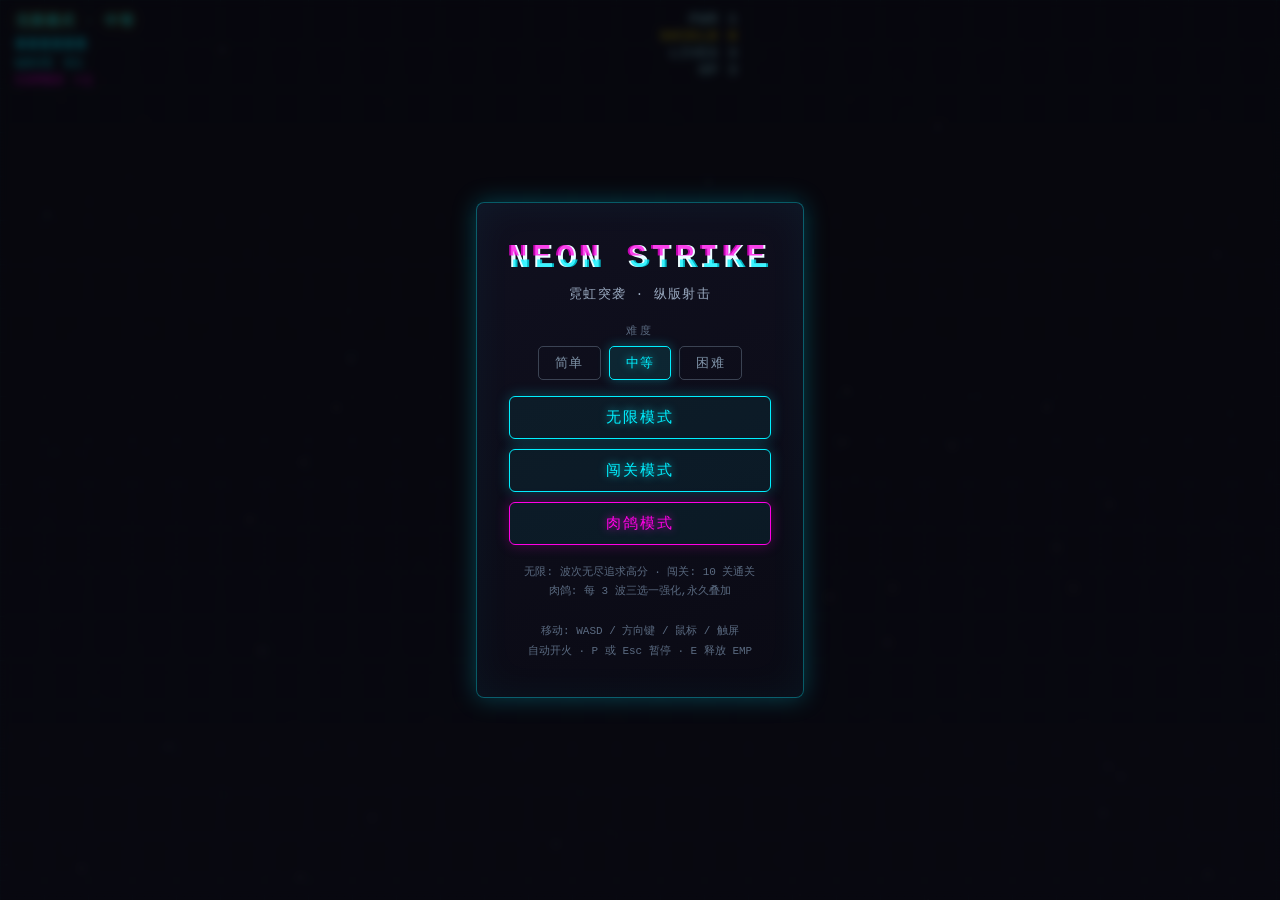
==== win/assets/www/index.html @ 699b4206 "feat: Windows 桌面版(WebView2 壳) + sync-assets 双目标同步 - win/:WinForms + WebView2 壳,单文件自包含 exe(net8.0-win" ====
<!DOCTYPE html>
<html lang="zh-CN">
<head>
<meta charset="UTF-8">
<meta name="viewport" content="width=device-width, initial-scale=1, maximum-scale=1, user-scalable=no, viewport-fit=cover">
<title>NEON STRIKE · 霓虹突袭</title>
<link rel="manifest" href="manifest.json">
<meta name="theme-color" content="#080c1a">
<!-- iOS PWA 支持:添加到主屏幕即全屏离线运行 -->
<meta name="apple-mobile-web-app-capable" content="yes">
<meta name="apple-mobile-web-app-status-bar-style" content="black-translucent">
<meta name="apple-mobile-web-app-title" content="NEON STRIKE">
<link rel="apple-touch-icon" href="icons/apple-touch-icon.png">
<link rel="icon" type="image/png" sizes="512x512" href="icons/icon-512.png">
<link rel="stylesheet" href="style.css">
</head>
<body>
  <canvas id="game"></canvas>

  <div id="hud">
    <div class="hud-left">
      <span class="stat mode-tag" id="mode-tag">无限模式</span>
      <span class="stat" id="hud-score">000000</span>
      <span class="stat" id="hud-wave">WAVE 01</span>
      <span class="stat" id="hud-combo">COMBO ×1</span>
    </div>
    <div class="hud-right">
      <span class="stat" id="hud-weapon">PWR 1</span>
      <span class="stat" id="hud-shield">SHIELD 0</span>
      <span class="stat" id="hud-lives">LIVES 3</span>
      <span class="stat" id="hud-hp">HP 3</span>
      <span class="stat hud-buff" id="hud-buff" style="display:none"></span>
    </div>
    <div class="hud-actions">
      <button id="btn-pause" class="pause-btn" title="暂停(P)">⏸</button>
    </div>
  </div>
  <button id="btn-emp" class="emp-btn" title="EMP 冲击(E)"><span id="emp-cd"></span>E</button>

  <div id="overlay">
    <div class="panel" id="panel-start">
      <h1 class="glitch" data-text="NEON STRIKE">NEON STRIKE</h1>
      <p class="sub">霓虹突袭 · 纵版射击</p>
      <div class="diff-select">
        <span class="diff-label">难度</span>
        <div class="diff-btns">
          <button class="diff-btn" data-diff="easy">简单</button>
          <button class="diff-btn active" data-diff="normal">中等</button>
          <button class="diff-btn" data-diff="hard">困难</button>
        </div>
      </div>
      <div class="mode-select">
        <button class="btn mode-btn" data-mode="endless">无限模式</button>
        <button class="btn mode-btn" data-mode="campaign">闯关模式</button>
        <button class="btn mode-btn roguelike" data-mode="roguelike">肉鸽模式</button>
      </div>
      <p class="hint">无限: 波次无尽追求高分 · 闯关: 10 关通关<br>肉鸽: 每 3 波三选一强化,永久叠加<br><br>移动: WASD / 方向键 / 鼠标 / 触屏<br>自动开火 · P 或 Esc 暂停 · E 释放 EMP</p>
    </div>
    <div class="panel hidden" id="panel-pause">
      <h1>已暂停</h1>
      <div class="panel-actions">
        <button class="btn" id="btn-resume">▶ 继续</button>
        <button class="btn" id="btn-pause-restart">↻ 重新开始</button>
        <button class="btn btn-ghost" id="btn-pause-menu">⌂ 返回主菜单</button>
      </div>
    </div>
    <div class="panel hidden" id="panel-over">
      <h1 class="glitch" data-text="GAME OVER">GAME OVER</h1>
      <p class="sub">得分 <span id="final-score">0</span></p>
      <p class="sub new-record hidden" id="new-record">★ 新纪录</p>
      <div class="panel-actions">
        <button class="btn" id="btn-restart">↻ 重新开始</button>
        <button class="btn btn-ghost" id="btn-menu-over">⌂ 返回主菜单</button>
      </div>
    </div>
    <div class="panel hidden" id="panel-victory">
      <h1 class="glitch" data-text="VICTORY">VICTORY</h1>
      <p class="sub">通关！最终得分 <span id="victory-score">0</span></p>
      <p class="sub new-record hidden" id="victory-record">★ 新纪录</p>
      <div class="panel-actions">
        <button class="btn" id="btn-victory-restart">↻ 再来一局</button>
        <button class="btn btn-ghost" id="btn-menu-victory">⌂ 返回主菜单</button>
      </div>
    </div>
    <div class="panel hidden" id="panel-upgrade">
      <h1 class="upgrade-title">选择强化</h1>
      <p class="sub">三选一 · 永久生效</p>
      <div id="upgrade-cards"></div>
    </div>
  </div>

  <div id="scanlines"></div>

  <script src="js/core.js"></script>
  <script src="js/logic.js"></script>
  <script src="js/entities.js"></script>
  <script src="js/audio.js"></script>
  <script src="js/render.js"></script>
  <script src="js/game.js"></script>
  <script>
    // PWA Service Worker 注册(仅 http/https 环境,file:// 下自动跳过)
    if ('serviceWorker' in navigator && /^https?:$/.test(location.protocol)) {
      navigator.serviceWorker.register('sw.js').catch(() => {});
    }
  </script>
</body>
</html>
---- win/assets/www/style.css ----
/* NEON STRIKE - style.css : cyberpunk 霓虹样式 + HUD/覆盖层 */
:root {
  --bg: #0a0a12;
  --cyan: #00f0ff;
  --magenta: #ff00e5;
  --yellow: #ffe600;
  --mono: ui-monospace, "Cascadia Mono", Menlo, Consolas, "Courier New", monospace;
}

* { margin: 0; padding: 0; box-sizing: border-box; }

html, body {
  width: 100%; height: 100%;
  background: var(--bg);
  overflow: hidden;
  font-family: var(--mono);
  color: #d8d8e6;
  -webkit-user-select: none; user-select: none;
  -webkit-tap-highlight-color: transparent;
}

#game {
  position: fixed; inset: 0;
  display: block;
  width: 100%; height: 100%;
  cursor: crosshair;
  touch-action: none;
}

/* ---- HUD ---- */
#hud {
  position: fixed; top: 0; left: 0; right: 0;
  display: flex; justify-content: space-between; align-items: flex-start;
  padding: 12px 16px;
  /* iPhone 刘海屏安全区:PWA 全屏时状态栏悬浮,HUD 不能被遮挡 */
  padding-top: calc(12px + env(safe-area-inset-top, 0px));
  padding-left: calc(16px + env(safe-area-inset-left, 0px));
  padding-right: calc(16px + env(safe-area-inset-right, 0px));
  pointer-events: none;
  z-index: 10;
}
.hud-left, .hud-right { display: flex; flex-direction: column; gap: 2px; }
.hud-right { align-items: flex-end; }
.stat {
  font-size: 13px; letter-spacing: 0.15em; text-transform: uppercase;
  color: #cfeff2;
  text-shadow: 0 0 6px rgba(0,240,255,0.65), 0 0 14px rgba(0,240,255,0.35);
}
.hud-left .stat { color: var(--cyan); }
#hud-score { font-size: 16px; font-weight: 700; }
#hud-combo { color: var(--magenta); text-shadow: 0 0 6px rgba(255,0,229,0.7); }
#hud-shield { color: var(--yellow); text-shadow: 0 0 6px rgba(255,230,0,0.6); }

/* v1.2: buff 状态条(狂暴/冰霜剩余时间) */
.hud-buff {
  color: var(--red, #ff3355);
  text-shadow: 0 0 6px rgba(255,51,85,0.7);
  font-weight: 700;
}

/* ---- 覆盖层 ---- */
#overlay {
  position: fixed; inset: 0;
  display: flex; align-items: center; justify-content: center;
  background: rgba(6,6,12,0.72);
  backdrop-filter: blur(4px);
  z-index: 20;
}
#overlay.hidden { display: none; }

.panel {
  min-width: 300px; max-width: 90vw;
  padding: 36px 32px;
  text-align: center;
  background: linear-gradient(160deg, #10101f, #0a0a14);
  border: 1px solid rgba(0,240,255,0.35);
  border-radius: 8px;
  box-shadow: 0 0 24px rgba(0,240,255,0.25), inset 0 0 40px rgba(0,240,255,0.05);
}
.panel h1 {
  font-size: 34px; letter-spacing: 0.1em;
  color: #eafeff;
  margin-bottom: 8px;
  text-transform: uppercase;
}
.panel .sub { color: #9aaac0; font-size: 13px; letter-spacing: 0.1em; margin-bottom: 20px; }
.panel .hint { color: #5a6a80; font-size: 11px; line-height: 1.8; margin-top: 18px; }
.new-record { color: var(--yellow) !important; text-shadow: 0 0 8px rgba(255,230,0,0.7); }

.btn {
  display: inline-block;
  padding: 12px 34px;
  font-family: var(--mono); font-size: 15px; letter-spacing: 0.15em;
  color: var(--cyan);
  background: rgba(0,240,255,0.06);
  border: 1px solid var(--cyan);
  border-radius: 6px;
  cursor: pointer;
  text-transform: uppercase;
  text-shadow: 0 0 8px rgba(0,240,255,0.7);
  box-shadow: 0 0 14px rgba(0,240,255,0.25);
  transition: all .15s;
}
.btn:hover {
  background: rgba(0,240,255,0.16);
  box-shadow: 0 0 22px rgba(0,240,255,0.5);
  color: #ffffff;
}

/* 面板按钮组:纵向排列 */
.panel-actions {
  display: flex; flex-direction: column; gap: 10px;
  align-items: center;
}
.panel-actions .btn { width: 200px; }
/* 次要按钮(返回主菜单):更收敛的样式 */
.btn-ghost {
  color: #7f93a8;
  background: transparent;
  border-color: rgba(127,147,168,0.5);
  text-shadow: none;
  box-shadow: none;
  font-size: 13px;
  padding: 10px 34px;
}
.btn-ghost:hover {
  background: rgba(127,147,168,0.14);
  box-shadow: 0 0 14px rgba(127,147,168,0.25);
  color: #dfe8f2;
}

/* ---- glitch 标题故障效果 ---- */
.glitch { position: relative; }
.glitch::before, .glitch::after {
  content: attr(data-text);
  position: absolute; left: 0; top: 0; width: 100%;
  overflow: hidden;
  opacity: 0.75;
}
.glitch::before {
  color: var(--magenta);
  transform: translate(-2px, 0);
  clip-path: inset(0 0 55% 0);
  animation: glitch-a 2.4s infinite steps(1);
}
.glitch::after {
  color: var(--cyan);
  transform: translate(2px, 0);
  clip-path: inset(55% 0 0 0);
  animation: glitch-b 2.8s infinite steps(1);
}
@keyframes glitch-a {
  0%, 91%, 100% { transform: translate(-2px, 0); }
  92% { transform: translate(-5px, -2px); }
  94% { transform: translate(3px, 1px); }
  96% { transform: translate(-2px, 0); }
}
@keyframes glitch-b {
  0%, 86%, 100% { transform: translate(2px, 0); }
  88% { transform: translate(5px, 2px); }
  91% { transform: translate(-3px, -1px); }
  93% { transform: translate(2px, 0); }
}

/* ---- 扫描线叠加层 ---- */
#scanlines {
  position: fixed; inset: 0;
  pointer-events: none;
  z-index: 5;
  background: repeating-linear-gradient(
    0deg,
    rgba(0,0,0,0.18) 0px, rgba(0,0,0,0.18) 1px,
    transparent 1px, transparent 3px
  );
  mix-blend-mode: multiply;
  opacity: 0.55;
}

.hidden { display: none !important; }

/* ---- 模式标签 ---- */
.mode-tag {
  color: var(--yellow);
  text-shadow: 0 0 8px rgba(255,230,0,0.75);
  font-weight: 700;
  margin-bottom: 4px;
}

/* ---- 难度选择 ---- */
.diff-select {
  display: flex; flex-direction: column; align-items: center; gap: 8px;
  margin-bottom: 16px;
}
.diff-label {
  font-size: 11px; letter-spacing: 0.3em; color: #5a6a80; text-transform: uppercase;
}
.diff-btns { display: flex; gap: 8px; }
.diff-btn {
  padding: 7px 16px;
  font-family: var(--mono); font-size: 13px; letter-spacing: 0.1em;
  color: #7f93a8;
  background: transparent;
  border: 1px solid rgba(127,147,168,0.4);
  border-radius: 5px;
  cursor: pointer;
  transition: all .15s;
}
.diff-btn:hover { color: #cfeff2; border-color: rgba(0,240,255,0.6); }
.diff-btn.active {
  color: var(--cyan);
  border-color: var(--cyan);
  background: rgba(0,240,255,0.10);
  text-shadow: 0 0 8px rgba(0,240,255,0.7);
  box-shadow: 0 0 12px rgba(0,240,255,0.3);
}

/* ---- 模式选择按钮组 ---- */
.mode-select {
  display: flex; flex-direction: column; gap: 10px;
  margin-bottom: 4px;
}
.mode-btn { width: 100%; padding: 11px 20px; }
.mode-btn.roguelike {
  color: var(--magenta);
  border-color: var(--magenta);
  text-shadow: 0 0 8px rgba(255,0,229,0.7);
  box-shadow: 0 0 14px rgba(255,0,229,0.25);
}
.mode-btn.roguelike:hover { background: rgba(255,0,229,0.16); box-shadow: 0 0 22px rgba(255,0,229,0.5); color: #fff; }

/* ---- 肉鸽升级三选一卡片 ---- */
.upgrade-title { color: var(--magenta) !important; text-shadow: 0 0 12px rgba(255,0,229,0.8); }
#upgrade-cards {
  display: flex; flex-direction: column; gap: 12px;
  margin-top: 16px;
}
.perk-card {
  display: flex; flex-direction: column; gap: 4px;
  padding: 16px 18px;
  text-align: left;
  font-family: var(--mono);
  background: rgba(255,0,229,0.05);
  border: 1px solid rgba(255,0,229,0.45);
  border-radius: 6px;
  color: #eafeff;
  cursor: pointer;
  transition: all .15s;
}
.perk-card:hover {
  background: rgba(255,0,229,0.16);
  box-shadow: 0 0 20px rgba(255,0,229,0.45);
  transform: translateX(4px);
}
/* ---- HUD 右上角操作按钮组(暂停,流式布局不重叠) ---- */
.hud-actions {
  display: flex; gap: 8px; align-items: center;
  pointer-events: auto;
}

/* ---- 暂停按钮 (右上角 HUD 组内) ---- */
.pause-btn {
  width: 36px; height: 36px; border-radius: 6px;
  background: rgba(10,10,20,0.6);
  border: 1px solid rgba(0,240,255,0.4);
  color: var(--cyan);
  font-size: 15px; cursor: pointer;
  text-shadow: 0 0 6px rgba(0,240,255,0.6);
  transition: all .15s;
}
.pause-btn:hover {
  background: rgba(0,240,255,0.12);
  box-shadow: 0 0 14px rgba(0,240,255,0.4);
}

/* ---- EMP 技能按钮(右下角,冷却倒计) ---- */
.emp-btn {
  position: fixed; right: 16px; bottom: 24px;
  width: 56px; height: 56px; border-radius: 50%;
  background: rgba(0,240,255,0.08);
  border: 2px solid rgba(0,240,255,0.6);
  color: var(--cyan);
  font-family: var(--mono); font-size: 15px; font-weight: 700;
  cursor: pointer;
  text-shadow: 0 0 8px rgba(0,240,255,0.7);
  box-shadow: 0 0 16px rgba(0,240,255,0.3);
  transition: all .15s;
  z-index: 10;
  display: none; /* 游戏中由 JS 控制显隐 */
}
.emp-btn:hover { background: rgba(0,240,255,0.2); box-shadow: 0 0 24px rgba(0,240,255,0.6); }
.emp-btn.cooldown { opacity: 0.45; cursor: default; }
.emp-btn #emp-cd { position: absolute; top: 6px; left: 0; right: 0; font-size: 10px; }
@media (pointer: coarse), (max-width: 640px) {
  .pause-btn { width: 44px; height: 44px; font-size: 17px; }
  .emp-btn { width: 64px; height: 64px; font-size: 17px; right: 12px; bottom: 88px; }
}
.perk-label {
  font-size: 17px; font-weight: 700; letter-spacing: 0.06em;
  color: var(--magenta);
  text-shadow: 0 0 8px rgba(255,0,229,0.7);
}
.perk-desc { font-size: 12px; color: #c9b8d8; letter-spacing: 0.04em; }
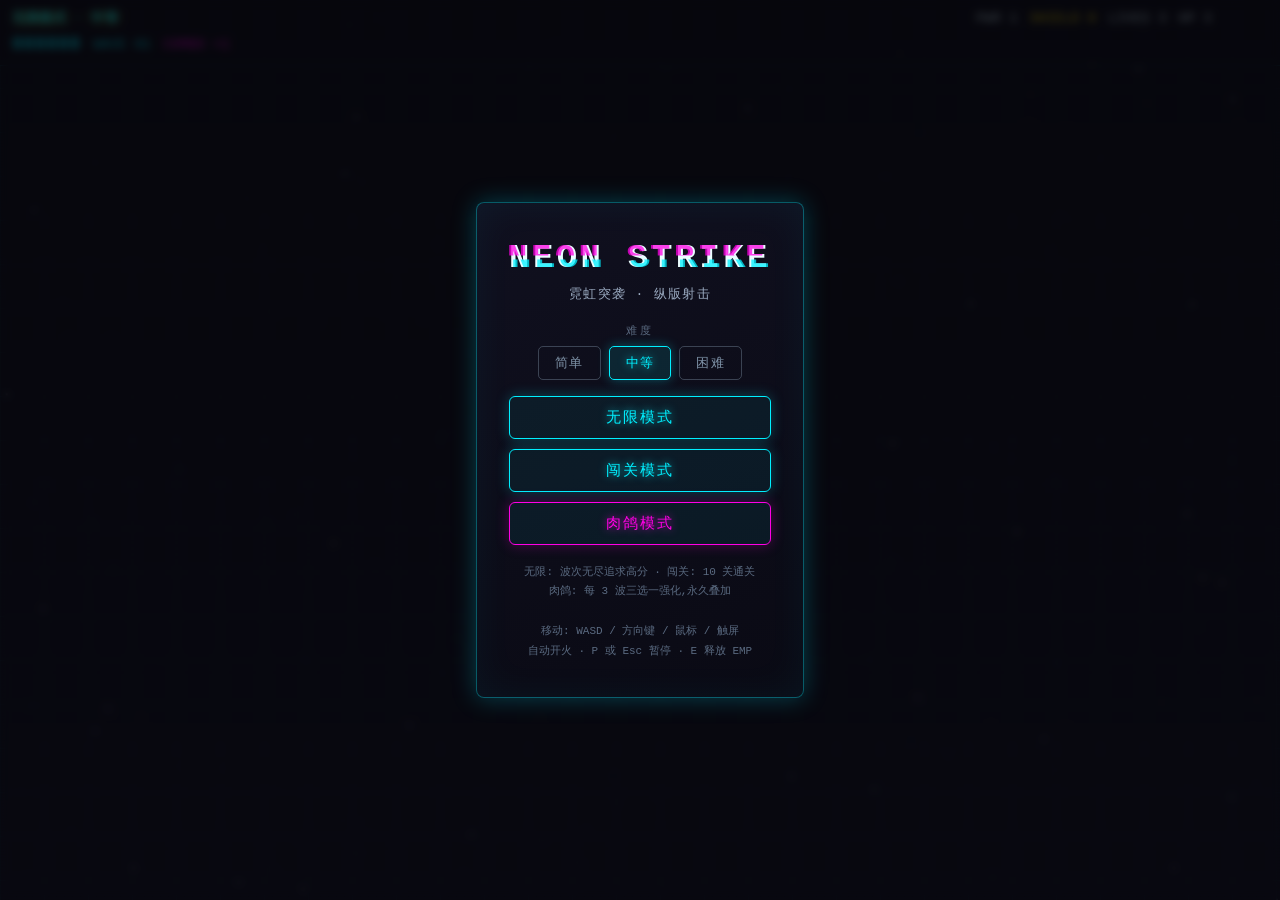
==== commit 1a150e2b: "feat: release v1.4.0 with boss music and responsive controls" ====
--- a/win/assets/www/index.html
+++ b/win/assets/www/index.html
@@ -32,10 +32,15 @@
       <span class="stat hud-buff" id="hud-buff" style="display:none"></span>
     </div>
     <div class="hud-actions">
-      <button id="btn-pause" class="pause-btn" title="暂停(P)">⏸</button>
+      <button id="btn-pause" class="pause-btn" title="暂停(P)" aria-label="暂停游戏"><span class="pause-icon" aria-hidden="true"></span></button>
+    </div>
+    <div id="boss-hud" class="boss-hud hidden">
+      <div class="boss-heading"><span id="boss-name"></span><span id="boss-phase"></span></div>
+      <div id="boss-health" class="boss-health" role="progressbar" aria-label="Boss 生命值" aria-valuemin="0" aria-valuemax="100"><div id="boss-health-fill"></div></div>
+      <div class="boss-detail"><span id="boss-skill"></span><span id="boss-music"></span></div>
     </div>
   </div>
-  <button id="btn-emp" class="emp-btn" title="EMP 冲击(E)"><span id="emp-cd"></span>E</button>
+  <button id="btn-emp" class="emp-btn" title="EMP 冲击(E)" aria-label="释放 EMP"><svg class="emp-ring" viewBox="0 0 80 80" aria-hidden="true"><circle class="emp-ring-track" cx="40" cy="40" r="36"/><circle class="emp-ring-fill" cx="40" cy="40" r="36" pathLength="100"/></svg><span class="emp-label">EMP</span><span id="emp-cd">就绪</span><span class="emp-key" aria-hidden="true">E</span></button>
 
   <div id="overlay">
     <div class="panel" id="panel-start">
@@ -93,9 +98,11 @@
 
   <script src="js/core.js"></script>
   <script src="js/logic.js"></script>
+  <script src="js/bosses.js"></script>
   <script src="js/entities.js"></script>
   <script src="js/audio.js"></script>
   <script src="js/render.js"></script>
+  <script src="js/input.js"></script>
   <script src="js/game.js"></script>
   <script>
     // PWA Service Worker 注册(仅 http/https 环境,file:// 下自动跳过)
--- a/win/assets/www/style.css
+++ b/win/assets/www/style.css
@@ -30,26 +30,45 @@
 /* ---- HUD ---- */
 #hud {
   position: fixed; top: 0; left: 0; right: 0;
-  display: flex; justify-content: space-between; align-items: flex-start;
-  padding: 12px 16px;
-  /* iPhone 刘海屏安全区:PWA 全屏时状态栏悬浮,HUD 不能被遮挡 */
-  padding-top: calc(12px + env(safe-area-inset-top, 0px));
-  padding-left: calc(16px + env(safe-area-inset-left, 0px));
-  padding-right: calc(16px + env(safe-area-inset-right, 0px));
-  pointer-events: none;
-  z-index: 10;
-}
-.hud-left, .hud-right { display: flex; flex-direction: column; gap: 2px; }
-.hud-right { align-items: flex-end; }
-.stat {
-  font-size: 13px; letter-spacing: 0.15em; text-transform: uppercase;
-  color: #cfeff2;
-  text-shadow: 0 0 6px rgba(0,240,255,0.65), 0 0 14px rgba(0,240,255,0.35);
-}
+  display: grid; grid-template-columns: minmax(0, 1fr) minmax(0, 1fr) 44px;
+  gap: 8px 12px; align-items: start;
+  padding: calc(10px + env(safe-area-inset-top, 0px)) calc(12px + env(safe-area-inset-right, 0px)) 8px calc(12px + env(safe-area-inset-left, 0px));
+  background: linear-gradient(180deg, rgba(10,10,18,.93), rgba(10,10,18,.68));
+  border-bottom: 1px solid rgba(0,240,255,.18);
+  pointer-events: none; z-index: 10;
+}
+.hud-left, .hud-right { display: flex; flex-wrap: wrap; gap: 4px 12px; min-width: 0; align-items: center; }
+.hud-right { justify-content: flex-end; }
+.stat { font-size: clamp(10px, 1.5vw, 13px); line-height: 1.4; letter-spacing: .04em; color: #cfeff2; white-space: nowrap; }
 .hud-left .stat { color: var(--cyan); }
-#hud-score { font-size: 16px; font-weight: 700; }
-#hud-combo { color: var(--magenta); text-shadow: 0 0 6px rgba(255,0,229,0.7); }
-#hud-shield { color: var(--yellow); text-shadow: 0 0 6px rgba(255,230,0,0.6); }
+#mode-tag { width: 100%; margin: 0; overflow: hidden; text-overflow: ellipsis; }
+#hud-score { font-size: clamp(14px, 2vw, 18px); font-weight: 700; }
+#hud-combo { color: var(--magenta); }
+#hud-shield { color: var(--yellow); }
+.boss-hud { grid-column: 1 / -1; width: 100%; max-width: 640px; justify-self: center; min-width: 0; }
+.boss-heading, .boss-detail { display: flex; justify-content: space-between; gap: 8px; font-size: 11px; line-height: 1.5; }
+#boss-name { color: #ff80ef; font-weight: bold; }
+#boss-phase { color: var(--yellow); white-space: nowrap; }
+.boss-health { height: 8px; margin: 4px 0; border: 1px solid rgba(255,0,229,.65); background: #201224; }
+#boss-health-fill { height: 100%; width: 100%; background: var(--magenta); box-shadow: 0 0 8px rgba(255,0,229,.5); transform-origin: left; }
+.boss-hud.phase-two #boss-health-fill { background: var(--yellow); }
+#boss-skill { color: #d8d8e6; }
+#boss-music { color: #8c9dab; overflow: hidden; text-overflow: ellipsis; white-space: nowrap; }
+.boss-hud.charging #boss-skill { color: #ff667d; }
+@media (max-width: 480px) {
+  #hud { gap: 6px 8px; padding-left: calc(8px + env(safe-area-inset-left, 0px)); padding-right: calc(8px + env(safe-area-inset-right, 0px)); }
+  .hud-left, .hud-right { gap: 2px 8px; }
+  #hud-wave { width: 100%; }
+  .boss-heading, .boss-detail { font-size: 10px; }
+}
+@media (max-height: 480px) and (min-width: 481px) {
+  #hud { padding-top: calc(4px + env(safe-area-inset-top, 0px)); padding-bottom: 4px; gap: 3px 10px; }
+  #mode-tag { width: auto; }
+  .stat { font-size: 10px; }
+  #hud-score { font-size: 13px; }
+  .boss-detail { display: none; }
+  .boss-health { margin: 2px 0; height: 6px; }
+}
 
 /* v1.2: buff 状态条(狂暴/冰霜剩余时间) */
 .hud-buff {
@@ -69,7 +88,7 @@
 #overlay.hidden { display: none; }
 
 .panel {
-  min-width: 300px; max-width: 90vw;
+  min-width: min(300px, 94vw); max-width: 94vw;
   padding: 36px 32px;
   text-align: center;
   background: linear-gradient(160deg, #10101f, #0a0a14);
@@ -259,7 +278,9 @@
 
 /* ---- 暂停按钮 (右上角 HUD 组内) ---- */
 .pause-btn {
-  width: 36px; height: 36px; border-radius: 6px;
+  width: 44px; height: 44px; border-radius: 6px;
+  appearance: none; -webkit-appearance: none; touch-action: none;
+  display: grid; place-items: center; padding: 0;
   background: rgba(10,10,20,0.6);
   border: 1px solid rgba(0,240,255,0.4);
   color: var(--cyan);
@@ -272,31 +293,40 @@
   box-shadow: 0 0 14px rgba(0,240,255,0.4);
 }
 
+.pause-icon { display: block; width: 14px; height: 18px; border-left: 5px solid currentColor; border-right: 5px solid currentColor; }
+.pause-btn:focus-visible, .emp-btn:focus-visible { outline: 2px solid var(--yellow); outline-offset: 3px; }
+
 /* ---- EMP 技能按钮(右下角,冷却倒计) ---- */
 .emp-btn {
-  position: fixed; right: 16px; bottom: 24px;
-  width: 56px; height: 56px; border-radius: 50%;
-  background: rgba(0,240,255,0.08);
-  border: 2px solid rgba(0,240,255,0.6);
-  color: var(--cyan);
-  font-family: var(--mono); font-size: 15px; font-weight: 700;
-  cursor: pointer;
-  text-shadow: 0 0 8px rgba(0,240,255,0.7);
-  box-shadow: 0 0 16px rgba(0,240,255,0.3);
-  transition: all .15s;
-  z-index: 10;
-  display: none; /* 游戏中由 JS 控制显隐 */
-}
-.emp-btn:hover { background: rgba(0,240,255,0.2); box-shadow: 0 0 24px rgba(0,240,255,0.6); }
-.emp-btn.cooldown { opacity: 0.45; cursor: default; }
-.emp-btn #emp-cd { position: absolute; top: 6px; left: 0; right: 0; font-size: 10px; }
+  --emp-charge: 1;
+  position: fixed; right: calc(20px + env(safe-area-inset-right, 0px)); bottom: calc(28px + env(safe-area-inset-bottom, 0px));
+  width: 80px; height: 80px; border-radius: 50%; padding: 0;
+  touch-action: none; appearance: none; -webkit-appearance: none;
+  background: radial-gradient(circle, #11323a 0%, #0b1924 65%);
+  border: 0; color: var(--cyan); font-family: var(--mono); cursor: pointer;
+  box-shadow: 0 0 22px rgba(0,240,255,.2); z-index: 10; display: none;
+}
+.emp-ring { position: absolute; inset: 0; width: 100%; height: 100%; pointer-events: none; transform: rotate(-90deg); }
+.emp-ring circle { fill: none; stroke-width: 3; }
+.emp-ring-track { stroke: #24404c; }
+.emp-ring-fill { stroke: var(--cyan); stroke-dasharray: 100; stroke-dashoffset: calc(100 * (1 - var(--emp-charge))); stroke-linecap: round; }
+.emp-label { position: absolute; top: 18px; left: 0; right: 0; font-size: 11px; letter-spacing: .18em; font-weight: bold; }
+.emp-btn #emp-cd { position: absolute; top: 35px; left: 0; right: 0; font-size: 17px; font-weight: bold; line-height: 22px; color: #edfdff; }
+.emp-key { position: absolute; bottom: -7px; left: 29px; width: 22px; height: 17px; line-height: 15px; border: 1px solid #3b6470; border-radius: 4px; background: #101d29; font-size: 10px; }
+.emp-btn.cooldown { background: #0d1823; box-shadow: none; cursor: default; }
+.emp-btn.cooldown .emp-label { color: #8199a6; }
+.emp-btn.cooldown #emp-cd { color: #d1dce3; font-variant-numeric: tabular-nums; }
+@media (hover: hover) { .emp-btn:not(.cooldown):hover { box-shadow: 0 0 28px rgba(0,240,255,.45); } }
 @media (pointer: coarse), (max-width: 640px) {
-  .pause-btn { width: 44px; height: 44px; font-size: 17px; }
-  .emp-btn { width: 64px; height: 64px; font-size: 17px; right: 12px; bottom: 88px; }
+  .emp-btn { right: calc(12px + env(safe-area-inset-right, 0px)); bottom: calc(clamp(24px, 12vh, 88px) + env(safe-area-inset-bottom, 0px)); }
+  .emp-key { display: none; }
 }
 .perk-label {
   font-size: 17px; font-weight: 700; letter-spacing: 0.06em;
   color: var(--magenta);
   text-shadow: 0 0 8px rgba(255,0,229,0.7);
 }
-.perk-desc { font-size: 12px; color: #c9b8d8; letter-spacing: 0.04em; }+.perk-desc { font-size: 12px; color: #c9b8d8; letter-spacing: 0.04em; }
+@media (max-height: 480px) { .emp-btn { width: 64px; height: 64px; bottom: calc(12px + env(safe-area-inset-bottom, 0px)); } .panel { padding: 16px; max-height: 94vh; overflow-y: auto; } }
+
+@media (max-height: 480px) { .emp-label { top: 12px; font-size: 10px; } .emp-btn #emp-cd { top: 27px; font-size: 14px; } .emp-key { display: none; } }
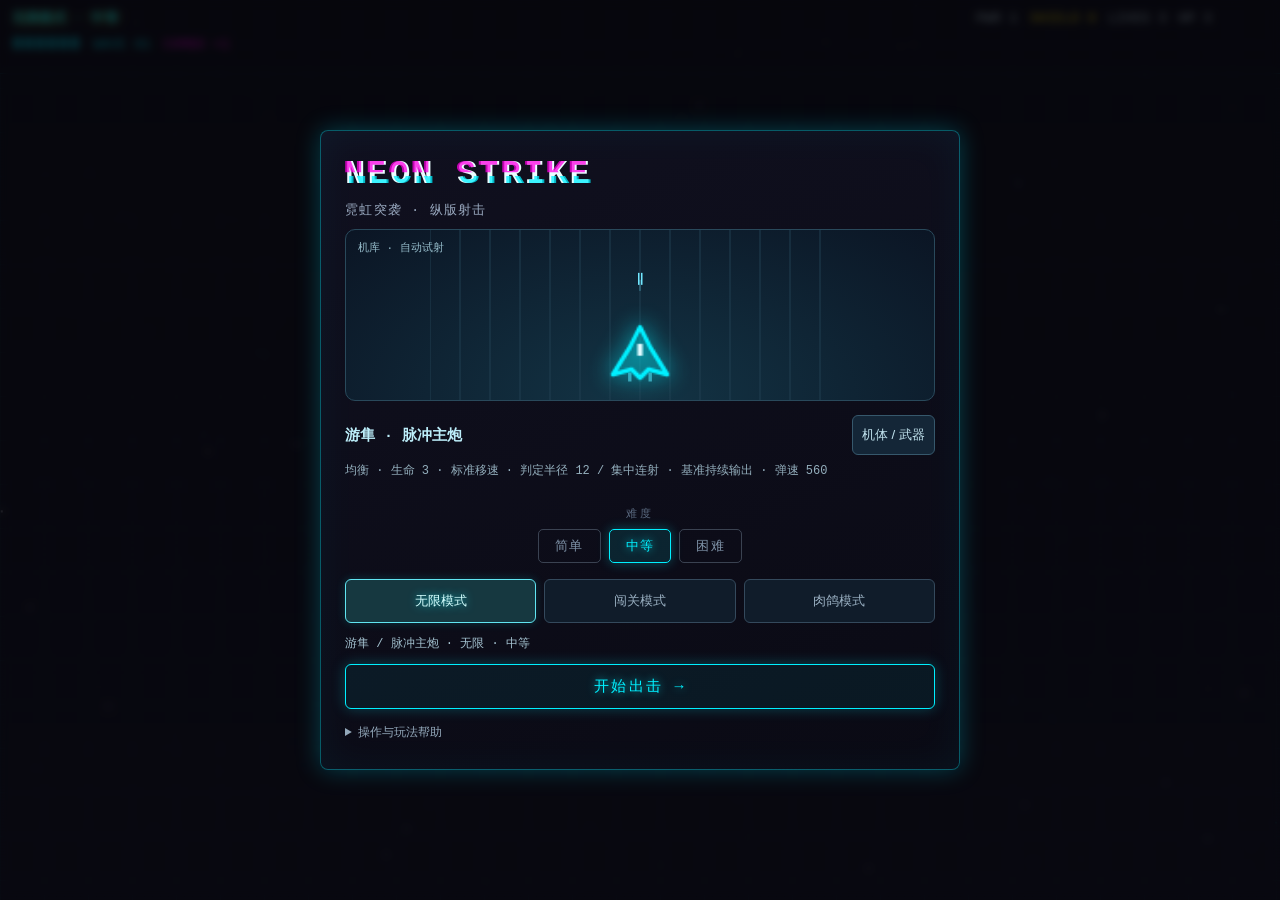
==== commit cfc45d44: "feat: release v1.5.0 with loadouts and combat expansion" ====
--- a/win/assets/www/index.html
+++ b/win/assets/www/index.html
@@ -34,6 +34,7 @@
     <div class="hud-actions">
       <button id="btn-pause" class="pause-btn" title="暂停(P)" aria-label="暂停游戏"><span class="pause-icon" aria-hidden="true"></span></button>
     </div>
+    <div id="hud-build" class="hud-build" aria-live="off"></div>
     <div id="boss-hud" class="boss-hud hidden">
       <div class="boss-heading"><span id="boss-name"></span><span id="boss-phase"></span></div>
       <div id="boss-health" class="boss-health" role="progressbar" aria-label="Boss 生命值" aria-valuemin="0" aria-valuemax="100"><div id="boss-health-fill"></div></div>
@@ -46,6 +47,10 @@
     <div class="panel" id="panel-start">
       <h1 class="glitch" data-text="NEON STRIKE">NEON STRIKE</h1>
       <p class="sub">霓虹突袭 · 纵版射击</p>
+      <div class="hangar-preview"><canvas id="hangar-canvas" width="420" height="170" aria-label="当前机体自动射击预览"></canvas><span class="preview-label">机库 · 自动试射</span></div>
+      <div class="ship-heading"><strong id="ship-name">游隼 · 脉冲主炮</strong><button id="btn-hangar" type="button" aria-expanded="false" aria-controls="hangar-options">机体 / 武器</button></div>
+      <p id="ship-description" class="ship-description"></p>
+      <div id="hangar-options" class="hidden" role="group" aria-label="自由搭配机体与武器"></div>
       <div class="diff-select">
         <span class="diff-label">难度</span>
         <div class="diff-btns">
@@ -55,11 +60,13 @@
         </div>
       </div>
       <div class="mode-select">
-        <button class="btn mode-btn" data-mode="endless">无限模式</button>
-        <button class="btn mode-btn" data-mode="campaign">闯关模式</button>
-        <button class="btn mode-btn roguelike" data-mode="roguelike">肉鸽模式</button>
+        <button class="btn mode-btn active" aria-pressed="true" data-mode="endless">无限模式</button>
+        <button class="btn mode-btn" aria-pressed="false" data-mode="campaign">闯关模式</button>
+        <button class="btn mode-btn roguelike" aria-pressed="false" data-mode="roguelike">肉鸽模式</button>
       </div>
-      <p class="hint">无限: 波次无尽追求高分 · 闯关: 10 关通关<br>肉鸽: 每 3 波三选一强化,永久叠加<br><br>移动: WASD / 方向键 / 鼠标 / 触屏<br>自动开火 · P 或 Esc 暂停 · E 释放 EMP</p>
+      <p id="launch-summary" class="launch-summary" aria-live="polite"></p>
+      <button class="btn launch-btn" id="btn-launch">开始出击 →</button>
+      <details class="game-help"><summary>操作与玩法帮助</summary><p>移动：WASD / 方向键 / 鼠标 / 触屏；自动开火。P / Esc 暂停，E 释放 EMP。手机可双指同时移动与释放 EMP。<br>无限：挑战生存与高分；闯关：完成 10 关；肉鸽：每 3 波选择强化。机型武器可继续升级，并兼容肉鸽组合。</p></details>
     </div>
     <div class="panel hidden" id="panel-pause">
       <h1>已暂停</h1>
@@ -73,6 +80,7 @@
       <h1 class="glitch" data-text="GAME OVER">GAME OVER</h1>
       <p class="sub">得分 <span id="final-score">0</span></p>
       <p class="sub new-record hidden" id="new-record">★ 新纪录</p>
+      <p id="run-over" class="run-summary"></p>
       <div class="panel-actions">
         <button class="btn" id="btn-restart">↻ 重新开始</button>
         <button class="btn btn-ghost" id="btn-menu-over">⌂ 返回主菜单</button>
@@ -82,6 +90,7 @@
       <h1 class="glitch" data-text="VICTORY">VICTORY</h1>
       <p class="sub">通关！最终得分 <span id="victory-score">0</span></p>
       <p class="sub new-record hidden" id="victory-record">★ 新纪录</p>
+      <p id="run-victory" class="run-summary"></p>
       <div class="panel-actions">
         <button class="btn" id="btn-victory-restart">↻ 再来一局</button>
         <button class="btn btn-ghost" id="btn-menu-victory">⌂ 返回主菜单</button>
@@ -90,6 +99,7 @@
     <div class="panel hidden" id="panel-upgrade">
       <h1 class="upgrade-title">选择强化</h1>
       <p class="sub">三选一 · 永久生效</p>
+      <p id="build-progress" class="build-progress"></p>
       <div id="upgrade-cards"></div>
     </div>
   </div>
@@ -103,6 +113,7 @@
   <script src="js/audio.js"></script>
   <script src="js/render.js"></script>
   <script src="js/input.js"></script>
+  <script src="js/hangar.js"></script>
   <script src="js/game.js"></script>
   <script>
     // PWA Service Worker 注册(仅 http/https 环境,file:// 下自动跳过)
--- a/win/assets/www/style.css
+++ b/win/assets/www/style.css
@@ -330,3 +330,38 @@
 @media (max-height: 480px) { .emp-btn { width: 64px; height: 64px; bottom: calc(12px + env(safe-area-inset-bottom, 0px)); } .panel { padding: 16px; max-height: 94vh; overflow-y: auto; } }
 
 @media (max-height: 480px) { .emp-label { top: 12px; font-size: 10px; } .emp-btn #emp-cd { top: 27px; font-size: 14px; } .emp-key { display: none; } }
+
+/* Combat feedback stays readable on narrow and short screens. */
+.hud-build { grid-column:1 / -1; font-size:11px; color:#9ed5dc; overflow-wrap:anywhere; }
+.run-summary,.build-progress { white-space:pre-line; text-align:left; font-size:12px; line-height:1.8; color:#b7cadc; margin:14px 0; max-width:580px; }
+.perk-unlock { display:block; color:#8dffb4; font-size:12px; margin-top:8px; }
+.panel { max-height:calc(100dvh - 24px); overflow-y:auto; box-sizing:border-box; }
+@media(max-width:480px) { .panel { padding:22px 16px; } .run-summary,.build-progress { font-size:11px; } }
+
+/* Main menu and fixed-loadout hangar */
+#panel-start{width:640px;text-align:left;padding:24px}#panel-start h1{font-size:clamp(24px,5vw,34px);letter-spacing:.06em}#panel-start>.sub{margin-bottom:10px}
+.hangar-preview{position:relative;background:radial-gradient(ellipse at bottom,#133445,#0b1524);border:1px solid #29495b;border-radius:10px;overflow:hidden}
+#hangar-canvas{display:block;width:100%;height:170px;object-fit:contain}.preview-label{position:absolute;top:10px;left:12px;font-size:11px;color:#95bbc9}
+.ship-heading{display:flex;align-items:center;justify-content:space-between;gap:12px;margin-top:14px}.ship-heading strong{color:#bceefa;font-size:15px}
+#btn-hangar,#hangar-options button{background:#142637;border:1px solid #36586c;border-radius:6px;color:#c1e3ee;padding:9px;cursor:pointer;min-height:40px}
+.ship-description{min-height:32px;color:#94afbd;font-size:12px;line-height:1.5;margin:7px 0 12px}
+#hangar-options{display:grid;grid-template-columns:repeat(3,minmax(0,1fr));gap:8px;margin-bottom:12px}#hangar-options.hidden{display:none}
+#hangar-options button.active,#panel-start .mode-btn.active{border-color:#61e5f1;background:#163840;color:#d5ffff}
+#panel-start .mode-select{display:grid;grid-template-columns:repeat(3,minmax(0,1fr));gap:8px;margin:10px 0}#panel-start .mode-btn{width:auto;font-size:13px;padding:12px 4px;letter-spacing:0}
+.launch-summary{color:#a5c3d1;font-size:12px;margin:12px 0}.launch-btn{width:100%;margin:0}.game-help{margin-top:14px;font-size:12px;color:#93a8ba;line-height:1.8}.game-help summary{cursor:pointer}.game-help p{margin-top:8px}
+@media(max-width:480px){#panel-start{padding:18px 14px}#hangar-canvas{height:140px}#hangar-options{grid-template-columns:1fr}.ship-heading strong{font-size:13px}}
+@media(max-height:480px){#hangar-canvas{height:95px}#panel-start{padding:14px}.ship-description{min-height:0}}
+
+#panel-start .mode-btn:not(.active){background:#101c2a;border-color:#34495c;color:#9bb1c3;box-shadow:none;text-shadow:none}
+#panel-start .mode-btn.active{box-shadow:0 0 10px #00dbe433}
+@media(max-height:480px) and (min-width:600px){
+#panel-start{width:760px;display:grid;grid-template-columns:1fr 1fr;gap:6px 16px}
+#panel-start h1{grid-column:1/-1;font-size:24px;margin:0}#panel-start>.sub{display:none}
+.hangar-preview{grid-column:1;grid-row:2/5}#hangar-canvas{height:135px}
+.ship-heading{grid-column:1;grid-row:5;margin:0}.ship-description{grid-column:1;grid-row:6;margin:0}
+#hangar-options{grid-column:1;grid-row:7;grid-template-columns:1fr}
+#panel-start .diff-select{grid-column:2;grid-row:2;margin:0}
+#panel-start .mode-select{grid-column:2;grid-row:3;margin:0}
+.launch-summary{grid-column:2;grid-row:4;margin:0;align-self:center}.launch-btn{grid-column:2;grid-row:5}
+.game-help{grid-column:2;grid-row:6/8;margin:0}
+}
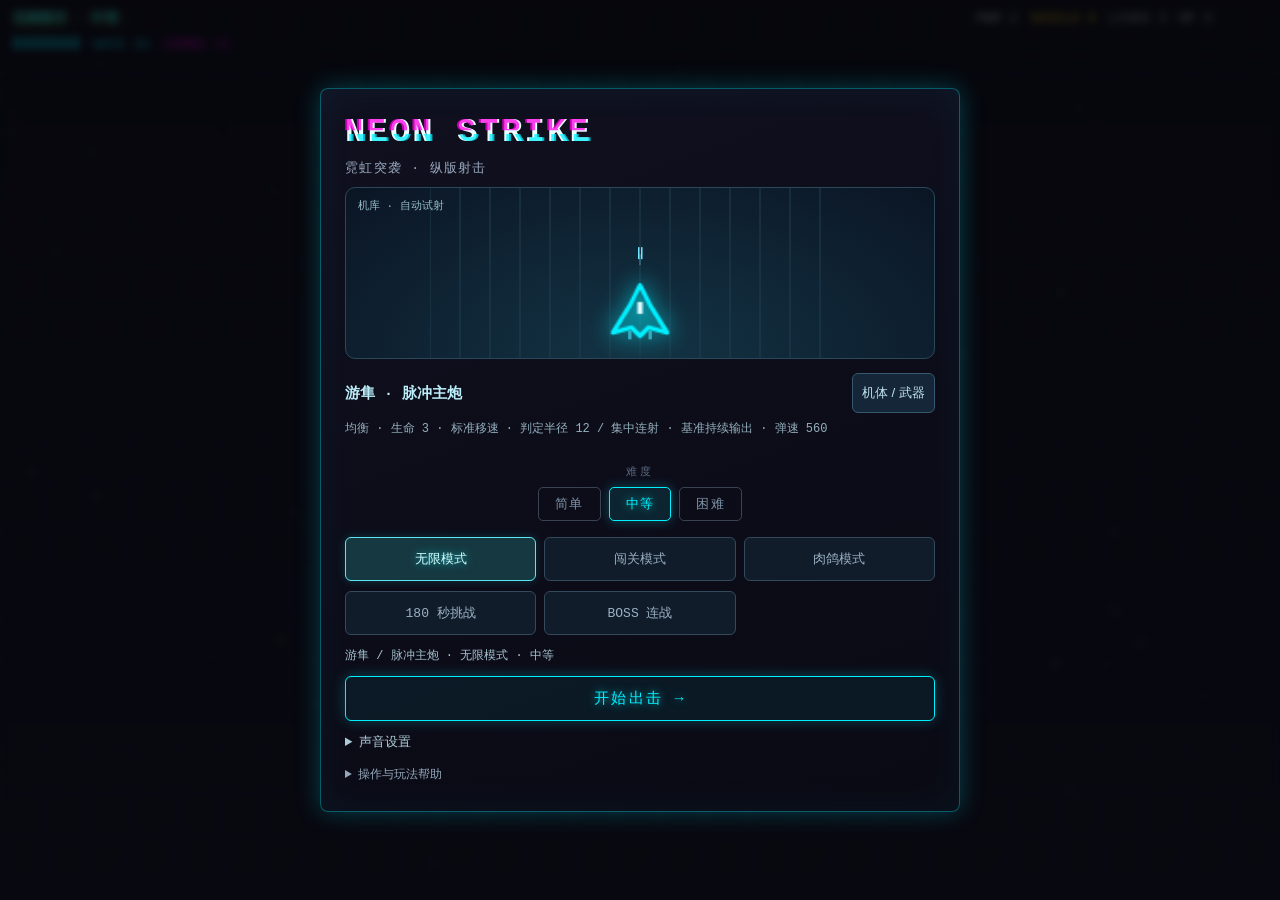
==== commit d7c83a3c: "feat: release v1.7.0 with expedition modes and combat refinements" ====
--- a/win/assets/www/index.html
+++ b/win/assets/www/index.html
@@ -26,6 +26,7 @@
     </div>
     <div class="hud-right">
       <span class="stat" id="hud-weapon">PWR 1</span>
+      <span class="stat" id="hud-firepower" aria-label="火力等级 1">PWR 1</span>
       <span class="stat" id="hud-shield">SHIELD 0</span>
       <span class="stat" id="hud-lives">LIVES 3</span>
       <span class="stat" id="hud-hp">HP 3</span>
@@ -36,13 +37,14 @@
     </div>
     <div id="hud-build" class="hud-build" aria-live="off"></div>
     <div id="boss-hud" class="boss-hud hidden">
-      <div class="boss-heading"><span id="boss-name"></span><span id="boss-phase"></span></div>
+      <div class="boss-heading"><span id="boss-name"></span><span id="boss-phase"></span><span id="boss-phase-short"></span></div>
       <div id="boss-health" class="boss-health" role="progressbar" aria-label="Boss 生命值" aria-valuemin="0" aria-valuemax="100"><div id="boss-health-fill"></div></div>
       <div class="boss-detail"><span id="boss-skill"></span><span id="boss-music"></span></div>
     </div>
   </div>
-  <button id="btn-emp" class="emp-btn" title="EMP 冲击(E)" aria-label="释放 EMP"><svg class="emp-ring" viewBox="0 0 80 80" aria-hidden="true"><circle class="emp-ring-track" cx="40" cy="40" r="36"/><circle class="emp-ring-fill" cx="40" cy="40" r="36" pathLength="100"/></svg><span class="emp-label">EMP</span><span id="emp-cd">就绪</span><span class="emp-key" aria-hidden="true">E</span></button>
+  <button id="btn-emp" class="emp-btn" title="EMP：全屏清弹、局部伤害与干扰（E）" aria-label="释放 EMP"><svg class="emp-ring" viewBox="0 0 80 80" aria-hidden="true"><circle class="emp-ring-track" cx="40" cy="40" r="36"/><circle class="emp-ring-fill" cx="40" cy="40" r="36" pathLength="100"/></svg><span class="emp-label">EMP</span><span id="emp-cd">就绪</span><span class="emp-key" aria-hidden="true">E</span></button>
 
+  <div id="emp-feedback" class="emp-feedback hidden" role="status" aria-live="polite" aria-atomic="true"></div>
   <div id="overlay">
     <div class="panel" id="panel-start">
       <h1 class="glitch" data-text="NEON STRIKE">NEON STRIKE</h1>
@@ -64,12 +66,14 @@
         <button class="btn mode-btn" aria-pressed="false" data-mode="campaign">闯关模式</button>
         <button class="btn mode-btn roguelike" aria-pressed="false" data-mode="roguelike">肉鸽模式</button>
       </div>
+      <div class="mode-select extra-modes"><button class="btn mode-btn" aria-pressed="false" data-mode="challenge">180 秒挑战</button><button class="btn mode-btn" aria-pressed="false" data-mode="bossrush">Boss 连战</button></div>
       <p id="launch-summary" class="launch-summary" aria-live="polite"></p>
       <button class="btn launch-btn" id="btn-launch">开始出击 →</button>
-      <details class="game-help"><summary>操作与玩法帮助</summary><p>移动：WASD / 方向键 / 鼠标 / 触屏；自动开火。P / Esc 暂停，E 释放 EMP。手机可双指同时移动与释放 EMP。<br>无限：挑战生存与高分；闯关：完成 10 关；肉鸽：每 3 波选择强化。机型武器可继续升级，并兼容肉鸽组合。</p></details>
+<details class="audio-settings"><summary>声音设置</summary><label>音乐 <input class="volume-control" data-volume="music" aria-label="音乐音量" type="range" min="0" max="100" value="100"></label><label>音效 <input class="volume-control" data-volume="sfx" aria-label="音效音量" type="range" min="0" max="100" value="100"></label><button type="button" class="audio-preview">试听配乐 3 秒</button></details>
+      <details class="game-help"><summary>操作与玩法帮助</summary><p>移动：WASD / 方向键 / 鼠标 / 触屏；自动开火。P / Esc 暂停，E 释放 EMP。手机可双指同时移动与释放 EMP。EMP 全屏清弹、局部伤害与眩晕，释放保护 0.25 秒；基础冷却 10 秒，暂停与选卡不计时。<br>无限：挑战生存与高分；闯关：完成 10 关；肉鸽：每 3 波强化并选择路线，首次可进化武器。180 秒挑战：固定游隼脉冲、火力 2 / 伤害 1.4，无掉落；每 60 秒增强敌群，最后一分钟迎战 Boss，坚持到计时结束。Boss 连战：五场战斗，场间选择维修或强化。机型武器可继续升级，并兼容肉鸽组合。</p></details>
     </div>
     <div class="panel hidden" id="panel-pause">
-      <h1>已暂停</h1>
+      <h1>已暂停</h1><p id="pause-details" class="pause-details"></p><details class="audio-settings"><summary>声音设置</summary><label>音乐 <input class="volume-control" data-volume="music" aria-label="音乐音量" type="range" min="0" max="100" value="100"></label><label>音效 <input class="volume-control" data-volume="sfx" aria-label="音效音量" type="range" min="0" max="100" value="100"></label><button type="button" class="audio-preview">试听配乐 3 秒</button></details>
       <div class="panel-actions">
         <button class="btn" id="btn-resume">▶ 继续</button>
         <button class="btn" id="btn-pause-restart">↻ 重新开始</button>
@@ -97,8 +101,8 @@
       </div>
     </div>
     <div class="panel hidden" id="panel-upgrade">
-      <h1 class="upgrade-title">选择强化</h1>
-      <p class="sub">三选一 · 永久生效</p>
+      <h1 id="choice-title" class="upgrade-title">选择强化</h1>
+      <p id="choice-subtitle" class="sub">三选一 · 本局生效</p>
       <p id="build-progress" class="build-progress"></p>
       <div id="upgrade-cards"></div>
     </div>
@@ -122,4 +126,4 @@
     }
   </script>
 </body>
-</html>+</html>
--- a/win/assets/www/style.css
+++ b/win/assets/www/style.css
@@ -316,6 +316,12 @@
 .emp-btn.cooldown { background: #0d1823; box-shadow: none; cursor: default; }
 .emp-btn.cooldown .emp-label { color: #8199a6; }
 .emp-btn.cooldown #emp-cd { color: #d1dce3; font-variant-numeric: tabular-nums; }
+.emp-feedback { position:fixed; left:50%; transform:translateX(-50%); z-index:9; pointer-events:none; max-width:calc(100vw - 24px); width:max-content; padding:7px 12px; border:1px solid #366b78; border-radius:8px; background:rgba(5,20,30,.88); color:#c8faff; font:12px/1.6 var(--mono); white-space:pre-line; text-align:center; }
+.emp-btn.emp-ready { animation:emp-ready .6s ease-out; }
+.emp-btn.emp-denied { animation:emp-denied .25s ease-out; }
+@keyframes emp-ready { 0%,100% { filter:brightness(1); } 35% { filter:brightness(1.7); box-shadow:0 0 30px rgba(0,240,255,.6); } }
+@keyframes emp-denied { 50% { box-shadow:0 0 0 2px #f3c76a; } }
+@media (prefers-reduced-motion:reduce) { .emp-btn.emp-ready,.emp-btn.emp-denied { animation:none; outline:2px solid #a5eaff; } }
 @media (hover: hover) { .emp-btn:not(.cooldown):hover { box-shadow: 0 0 28px rgba(0,240,255,.45); } }
 @media (pointer: coarse), (max-width: 640px) {
   .emp-btn { right: calc(12px + env(safe-area-inset-right, 0px)); bottom: calc(clamp(24px, 12vh, 88px) + env(safe-area-inset-bottom, 0px)); }
@@ -333,6 +339,42 @@
 
 /* Combat feedback stays readable on narrow and short screens. */
 .hud-build { grid-column:1 / -1; font-size:11px; color:#9ed5dc; overflow-wrap:anywhere; }
+#hud-firepower,#boss-phase-short { display:none; }
+.pause-details { white-space:pre-line; font-size:11px; line-height:1.5; color:#a9c9d1; margin:0 0 12px; }
+/* A fixed-height vital block avoids pushing the Boss down when buffs change. */
+@media (max-width:640px), (max-height:480px) {
+  #hud { gap:4px 8px; padding:calc(4px + env(safe-area-inset-top,0px)) calc(8px + env(safe-area-inset-right,0px)) 4px calc(8px + env(safe-area-inset-left,0px)); }
+  #mode-tag,#hud-weapon,#hud-build,#boss-music,#boss-phase { display:none; }
+  #hud-firepower,#boss-phase-short { display:inline; }
+  .hud-left { display:flex; flex-direction:column; align-items:flex-start; justify-content:center; gap:0; height:44px; }
+  .hud-left .stat { width:auto; max-width:100%; overflow:hidden; text-overflow:ellipsis; }
+  .stat { font-size:10px; line-height:14px; letter-spacing:0; }
+  #hud-score { font-size:14px; line-height:16px; }
+  .hud-right { display:grid; grid-template-columns:auto auto; grid-template-rows:16px 16px 12px; gap:0 5px; align-content:start; justify-content:end; height:44px; }
+  #hud-hp { grid-column:1; grid-row:1; }
+  #hud-shield { grid-column:2; grid-row:1; }
+  #hud-lives { grid-column:1; grid-row:2; }
+  #hud-firepower { grid-column:2; grid-row:2; }
+  #hud-buff { grid-column:1 / -1; grid-row:3; font-size:9px; line-height:12px; letter-spacing:0; }
+  .boss-hud { max-width:none; }
+  .boss-heading,.boss-detail { font-size:10px; line-height:14px; }
+  #boss-phase-short { color:var(--yellow); white-space:nowrap; }
+  .boss-health { height:6px; margin:2px 0; }
+  .boss-detail { display:flex; }
+  .emp-btn { width:64px; height:64px; }
+  .emp-label { top:12px; font-size:10px; }
+  .emp-btn #emp-cd { top:27px; font-size:14px; }
+  .emp-key { display:none; }
+}
+@media (max-height:480px) and (min-width:481px) {
+  .hud-left { flex-direction:row; flex-wrap:wrap; align-content:center; justify-content:flex-start; gap:0 8px; }
+  .boss-hud { display:grid; grid-template-columns:minmax(0,1fr) auto; column-gap:12px; }
+  .boss-heading { grid-column:1; grid-row:1; justify-content:flex-start; }
+  .boss-detail { grid-column:2; grid-row:1; }
+  .boss-health { grid-column:1 / -1; grid-row:2; }
+  #panel-pause { max-height:94vh; overflow-y:auto; }
+  #panel-pause .pause-details { font-size:10px; line-height:1.3; margin-bottom:6px; }
+}
 .run-summary,.build-progress { white-space:pre-line; text-align:left; font-size:12px; line-height:1.8; color:#b7cadc; margin:14px 0; max-width:580px; }
 .perk-unlock { display:block; color:#8dffb4; font-size:12px; margin-top:8px; }
 .panel { max-height:calc(100dvh - 24px); overflow-y:auto; box-sizing:border-box; }
@@ -365,3 +407,6 @@
 .launch-summary{grid-column:2;grid-row:4;margin:0;align-self:center}.launch-btn{grid-column:2;grid-row:5}
 .game-help{grid-column:2;grid-row:6/8;margin:0}
 }
+
+.audio-settings{margin:12px 0;color:#adcbd8;font-size:13px}.audio-settings label{display:flex;align-items:center;justify-content:space-between;gap:16px;margin:10px 0}.volume-control{width:70%;accent-color:#61e5f1}.audio-preview{padding:8px 12px;background:#163840;color:#d5ffff;border:1px solid #36586c;border-radius:6px}.extra-modes{margin-top:8px}
+@media(max-height:480px) and (min-width:600px){#panel-start .extra-modes{grid-column:2;grid-row:4}#panel-start .launch-summary{grid-row:5}#panel-start .launch-btn{grid-row:6}#panel-start .game-help{grid-row:7}#panel-start>.audio-settings{grid-column:1;grid-row:8}}
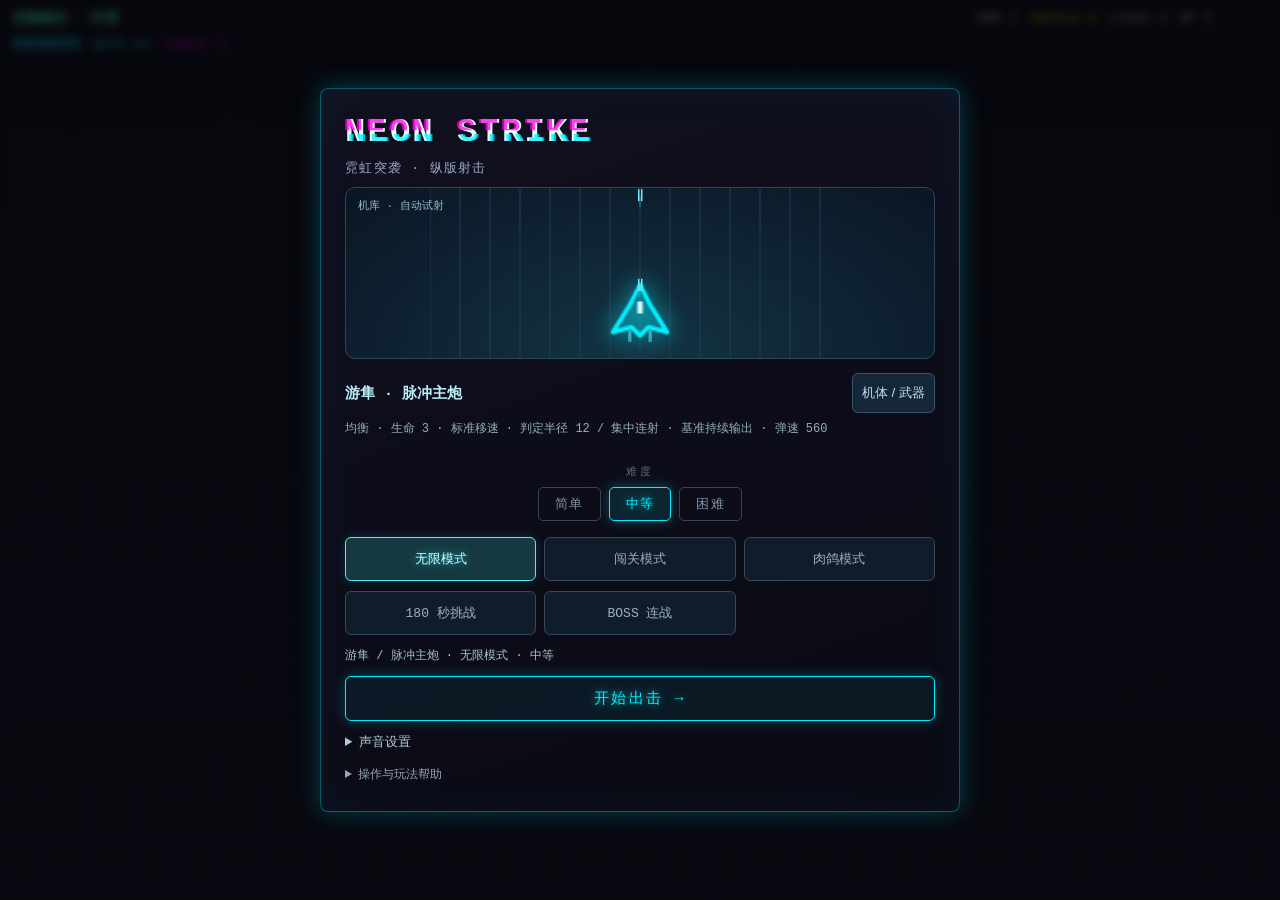
==== commit b964ca71: "feat: integrate VibeHub Workshop with presentation Mod API" ====
--- a/win/assets/www/index.html
+++ b/win/assets/www/index.html
@@ -118,7 +118,13 @@
   <script src="js/render.js"></script>
   <script src="js/input.js"></script>
   <script src="js/hangar.js"></script>
+  <script src="js/workshop.js"></script>
   <script src="js/game.js"></script>
+  <script>
+    window.__neonWorkshopLoader = new Promise(function (resolve) { window.__neonWorkshopLoaded = resolve; });
+  </script>
+  <script async src="https://gamesvibe.app/workshop/loader/v1.js" onload="window.__neonWorkshopLoaded(true)" onerror="window.__neonWorkshopLoaded(false)"></script>
+  <script src="js/bootstrap.js"></script>
   <script>
     // PWA Service Worker 注册(仅 http/https 环境,file:// 下自动跳过)
     if ('serviceWorker' in navigator && /^https?:$/.test(location.protocol)) {
